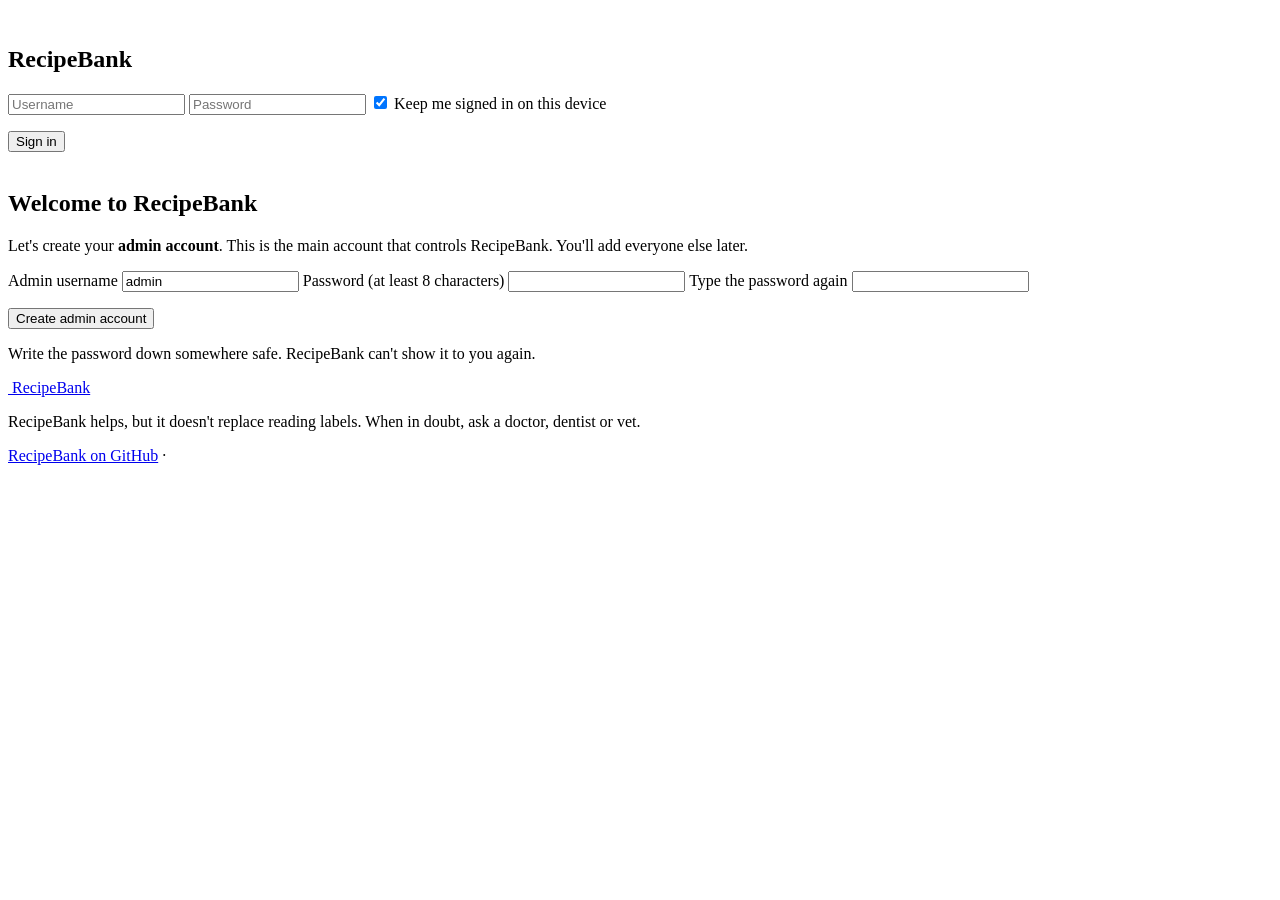
==== web/static/index.html @ 48e889a4 "Add the RecipeBank web app - Kitchen and Home & Care libraries with search, filters and who's eating" ====
<!doctype html>
<html lang="en" class="dark">
<head>
  <meta charset="utf-8">
  <meta name="viewport" content="width=device-width, initial-scale=1, viewport-fit=cover">
  <title>RecipeBank</title>
  <meta name="description" content="The family's recipes, checked against everyone's allergies and diets">
  <meta name="theme-color" content="#0f172a">
  <meta name="apple-mobile-web-app-capable" content="yes">
  <meta name="apple-mobile-web-app-status-bar-style" content="black-translucent">
  <meta name="apple-mobile-web-app-title" content="RecipeBank">
  <link rel="manifest" href="/manifest.json">
  <link rel="icon" href="/icons/icon.svg" type="image/svg+xml">
  <link rel="apple-touch-icon" href="/icons/icon-192.png">
  <link rel="stylesheet" href="/css/app.css">
  <script src="/js/app.js" type="module"></script>
</head>
<body class="min-h-screen bg-slate-950 text-slate-100 antialiased">
  <!-- Sign in -->
  <section id="login-view" class="hidden min-h-screen flex items-center justify-center p-6">
    <form id="login-form" class="w-full max-w-sm space-y-4 rounded-2xl bg-slate-900 p-8 shadow-xl ring-1 ring-slate-800">
      <div class="flex items-center gap-3">
        <img src="/icons/icon.svg" alt="" class="h-10 w-10">
        <h1 class="text-2xl font-bold">RecipeBank</h1>
      </div>
      <input name="username" autocomplete="username" required placeholder="Username" class="input">
      <input name="password" type="password" autocomplete="current-password" required placeholder="Password" class="input">
      <label class="toggle"><input type="checkbox" name="remember" checked> Keep me signed in on this device</label>
      <p id="login-error" class="hidden text-sm text-rose-400"></p>
      <button class="btn-primary w-full">Sign in</button>
    </form>
  </section>

  <!-- First-run setup (only while no accounts exist) -->
  <section id="setup-view" class="hidden min-h-screen flex items-center justify-center p-6">
    <form id="setup-form" class="w-full max-w-md space-y-4 rounded-2xl bg-slate-900 p-8 shadow-xl ring-1 ring-slate-800">
      <div class="flex items-center gap-3">
        <img src="/icons/icon.svg" alt="" class="h-10 w-10">
        <h1 class="text-2xl font-bold">Welcome to RecipeBank</h1>
      </div>
      <p class="text-sm text-slate-300">Let's create your <b>admin account</b>. This is the main account that controls RecipeBank.
        You'll add everyone else later.</p>
      <label class="block"><span class="label">Admin username</span>
        <input name="username" autocomplete="username" required minlength="2" maxlength="40" value="admin" class="input"></label>
      <label class="block"><span class="label">Password (at least 8 characters)</span>
        <input name="password" type="password" autocomplete="new-password" required minlength="8" class="input"></label>
      <label class="block"><span class="label">Type the password again</span>
        <input name="confirm" type="password" autocomplete="new-password" required minlength="8" class="input"></label>
      <p id="setup-error" class="hidden text-sm text-rose-400"></p>
      <button class="btn-primary w-full">Create admin account</button>
      <p class="text-xs text-slate-500">Write the password down somewhere safe. RecipeBank can't show it to you again.</p>
    </form>
  </section>

  <!-- App shell -->
  <div id="app-view" class="hidden">
    <header class="sticky top-0 z-20 border-b border-slate-800 bg-slate-950/90 backdrop-blur pt-safe">
      <div class="mx-auto flex max-w-6xl items-center gap-2 px-4 py-3 sm:gap-4">
        <a href="#/kitchen" class="mr-auto flex items-center gap-2 text-lg font-bold md:mr-0">
          <img src="/icons/icon.svg" alt="" class="h-7 w-7"> RecipeBank
        </a>
        <nav id="nav" class="flex flex-1 gap-1 overflow-x-auto text-sm"></nav>
        <span id="header-version" class="hidden text-xs text-slate-500 md:inline"></span>
      </div>
    </header>
    <main id="view" class="mx-auto max-w-6xl px-4 py-6"></main>
    <footer class="mx-auto max-w-6xl border-t border-slate-800 px-4 pt-4 pb-safe text-xs text-slate-500">
      <p>RecipeBank helps, but it doesn't replace reading labels. When in doubt, ask a doctor, dentist or vet.</p>
      <p class="mt-1"><a href="https://github.com/ZachCurry13/recipebank" target="_blank" rel="noopener noreferrer" class="underline">RecipeBank on GitHub</a>
        · <span id="version-label"></span></p>
    </footer>
    <nav id="mobile-nav" class="mobile-nav" aria-label="Main"></nav>
  </div>

  <!-- Cook mode (full screen) -->
  <div id="cook-view" class="hidden fixed inset-0 z-40 overflow-y-auto bg-slate-950"></div>

  <dialog id="sheet" class="dialog"></dialog>
  <div id="toast" class="toast hidden"></div>
</body>
</html>
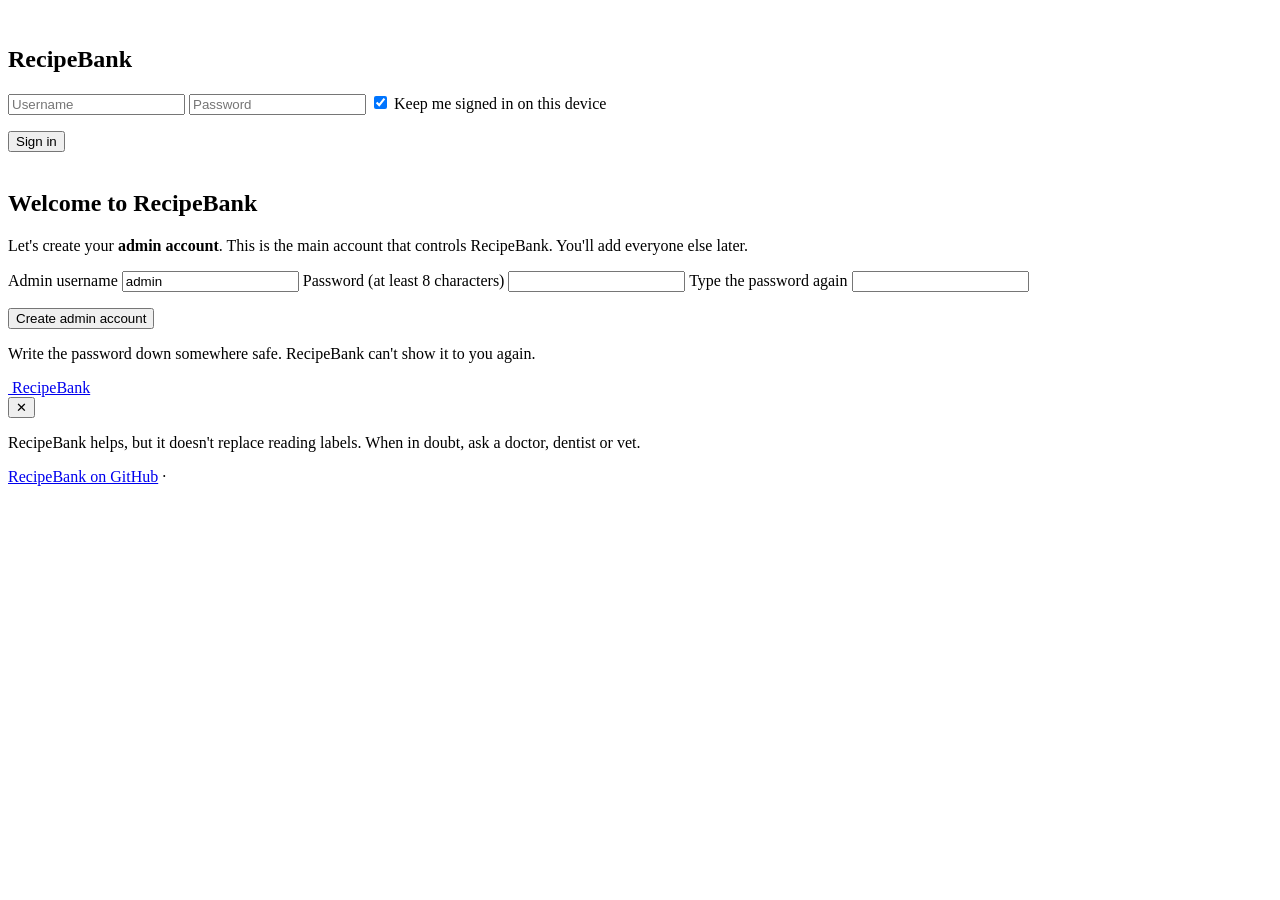
==== commit 40ce8b30: "Add a first-time guide, update notices and What's new - A short welcome the first time someone opens" ====
--- a/web/static/index.html
+++ b/web/static/index.html
@@ -56,18 +56,24 @@
   <div id="app-view" class="hidden">
     <header class="sticky top-0 z-20 border-b border-slate-800 bg-slate-950/90 backdrop-blur pt-safe">
       <div class="mx-auto flex max-w-6xl items-center gap-2 px-4 py-3 sm:gap-4">
-        <a href="#/kitchen" class="mr-auto flex items-center gap-2 text-lg font-bold md:mr-0">
+        <a href="#/tonight" class="mr-auto flex items-center gap-2 text-lg font-bold md:mr-0">
           <img src="/icons/icon.svg" alt="" class="h-7 w-7"> RecipeBank
         </a>
         <nav id="nav" class="flex flex-1 gap-1 overflow-x-auto text-sm"></nav>
         <span id="header-version" class="hidden text-xs text-slate-500 md:inline"></span>
       </div>
     </header>
+    <div id="update-banner" class="mx-auto hidden max-w-6xl px-4 pt-3">
+      <div class="box-info flex flex-wrap items-center gap-2 text-sm">
+        <span id="update-text" class="min-w-0 break-words"></span><span id="update-action"></span>
+        <button type="button" id="update-dismiss" class="btn-ghost ml-auto min-h-0 px-2 py-0.5 text-xs" aria-label="Hide this">✕</button>
+      </div>
+    </div>
     <main id="view" class="mx-auto max-w-6xl px-4 py-6"></main>
     <footer class="mx-auto max-w-6xl border-t border-slate-800 px-4 pt-4 pb-safe text-xs text-slate-500">
       <p>RecipeBank helps, but it doesn't replace reading labels. When in doubt, ask a doctor, dentist or vet.</p>
       <p class="mt-1"><a href="https://github.com/ZachCurry13/recipebank" target="_blank" rel="noopener noreferrer" class="underline">RecipeBank on GitHub</a>
-        · <span id="version-label"></span></p>
+        · <a href="#/whatsnew" id="version-label" class="underline"></a></p>
     </footer>
     <nav id="mobile-nav" class="mobile-nav" aria-label="Main"></nav>
   </div>
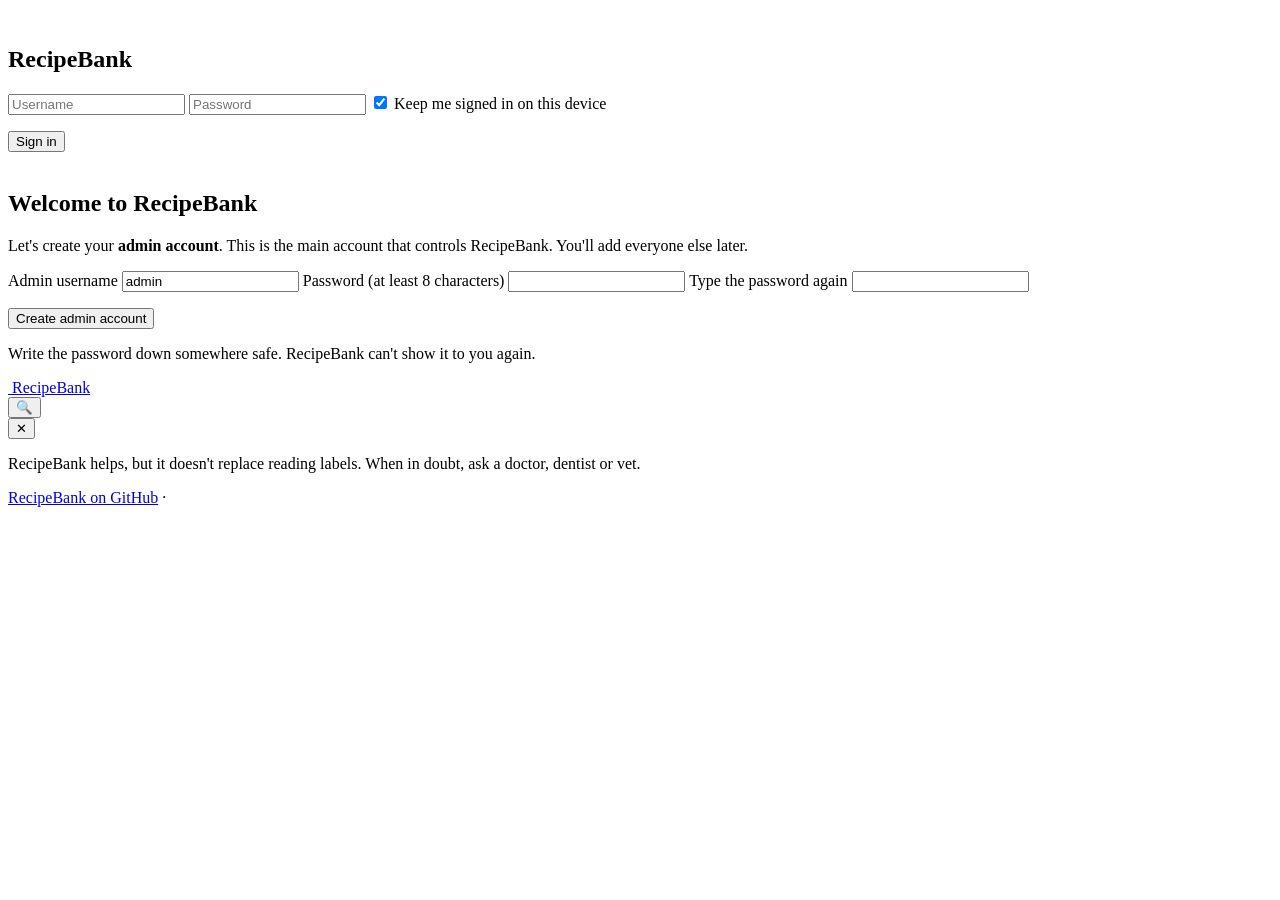
==== commit e0c34639: "Search everything from the top bar 🔍 (or / on a computer) finds a word in recipes (Kitchen and Home " ====
--- a/web/static/index.html
+++ b/web/static/index.html
@@ -59,7 +59,8 @@
         <a href="#/tonight" class="mr-auto flex items-center gap-2 text-lg font-bold md:mr-0">
           <img src="/icons/icon.svg" alt="" class="h-7 w-7"> RecipeBank
         </a>
-        <nav id="nav" class="flex flex-1 gap-1 overflow-x-auto text-sm"></nav>
+        <nav id="nav" class="flex flex-1 items-center gap-1 text-sm" aria-label="Main"></nav>
+        <button type="button" id="find-btn" class="btn-ghost min-h-0 px-2 py-1.5 text-lg" aria-label="Search everything" title="Search everything (/)">🔍</button>
         <span id="header-version" class="hidden text-xs text-slate-500 md:inline"></span>
       </div>
     </header>
